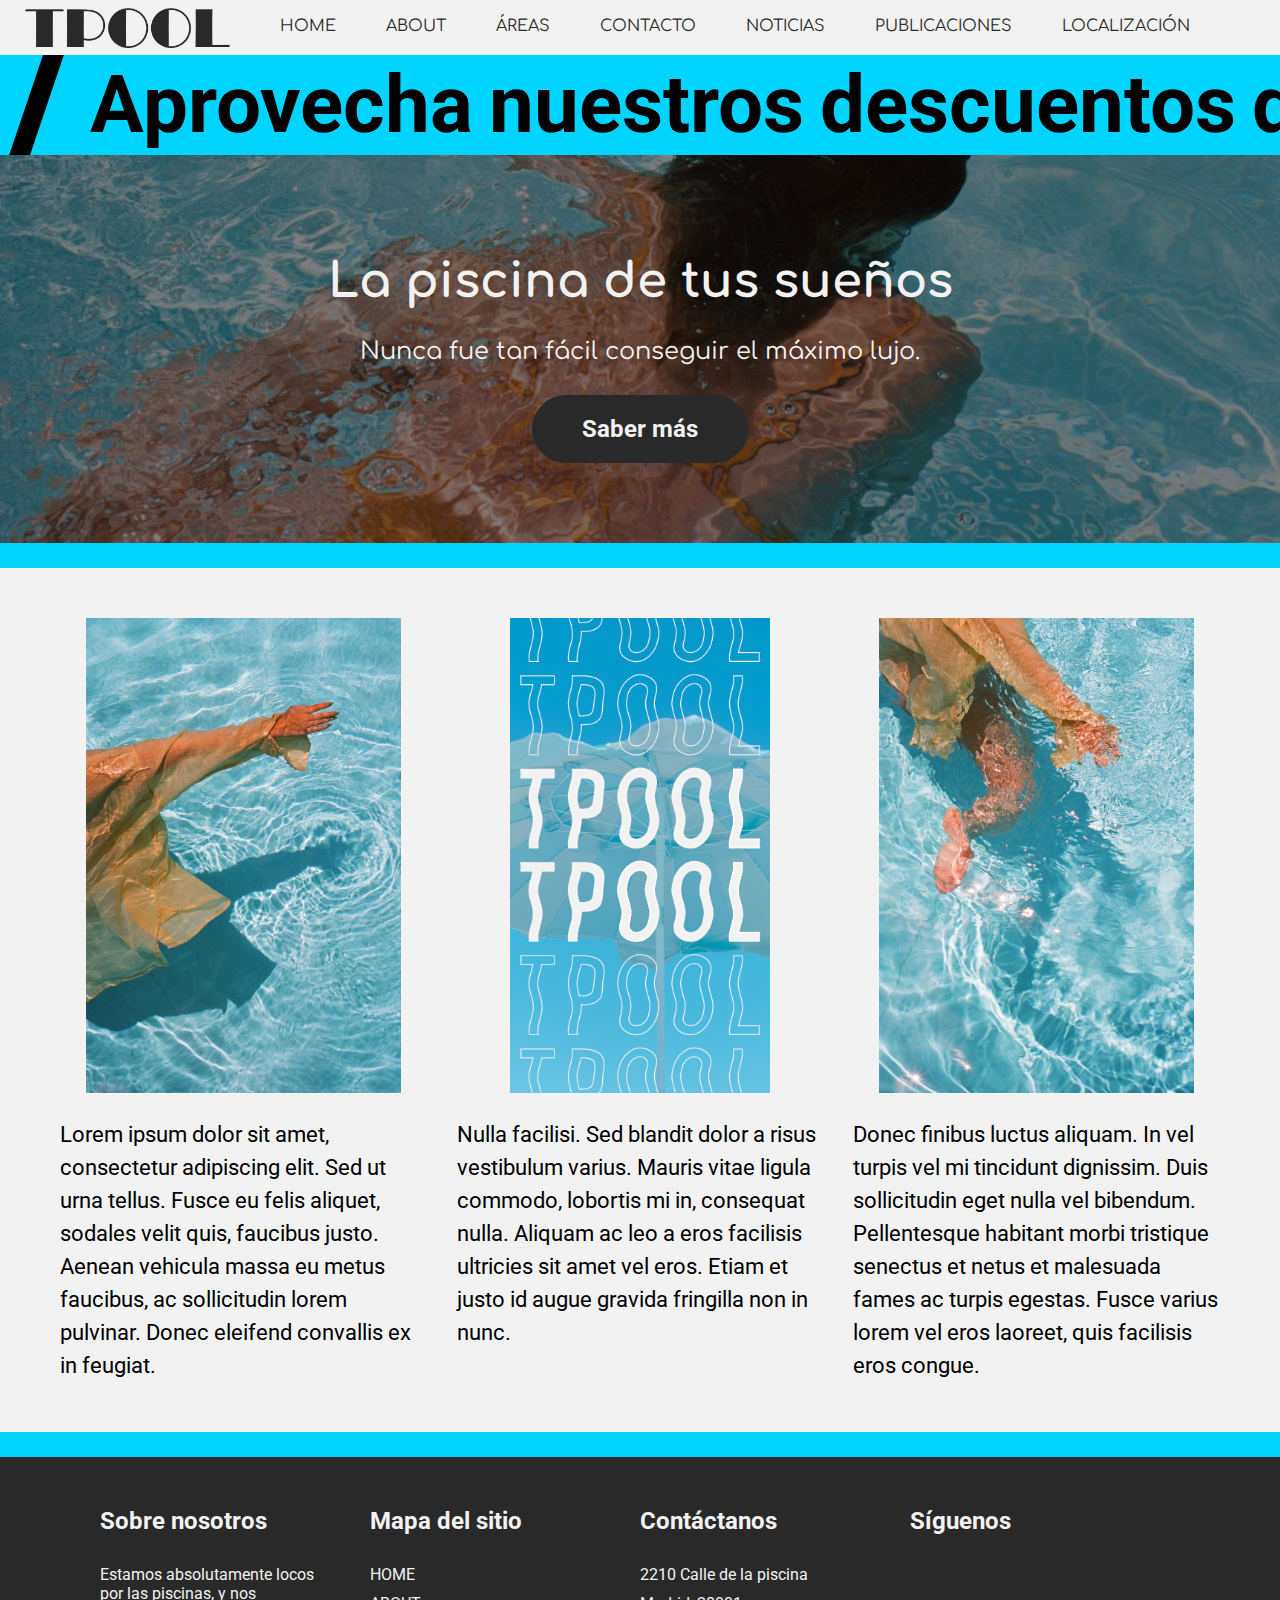
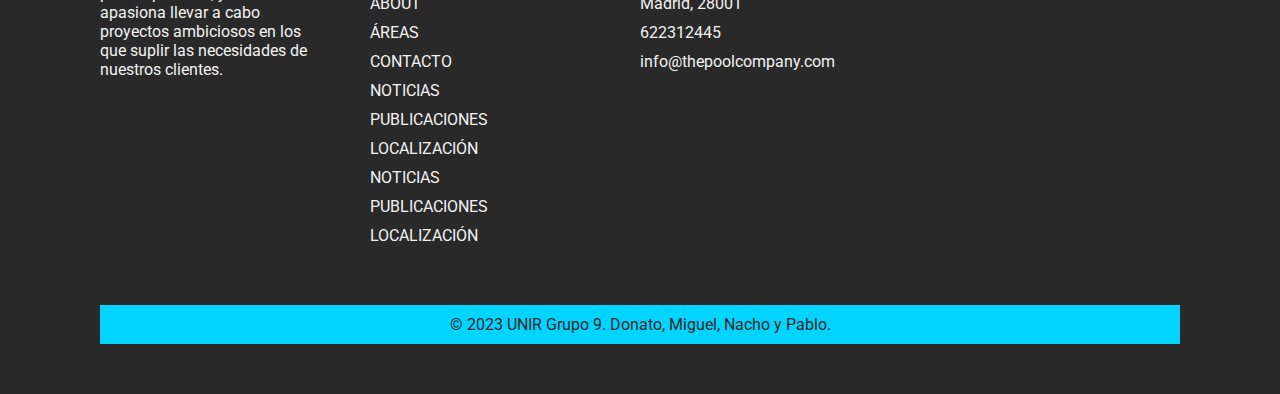
==== index.html @ 8edf05d6 "Add files via upload" ====
<!DOCTYPE html>
<html>
  <head>
    <meta charset="utf-8"> <!--Etiqueta de metadatos para poder usar emojis y símbolos como la eñe. La declaración Doctype ya implica el uso del utf-8, esto se hace en caso de tener navegadores más antiguos.-->
    <meta name="viewport" content="width=device-width, initial-scale=1.0"> <!--Para hacerlo responsive necesitamos declarar el tamaño del viewport, o de lo que se va a poder ver desde el navegador-->
    <title>ThePoolCompany🏊</title>
    <link href="styles.css" type="text/css" rel="stylesheet"> <!--Conexión con nuestra hoja de estilos de CSS-->
  </head>
  <body>
    <header id="barrarriba">
      <img id="logo" src="src/piscina.png">
        <nav role="navigation">
          <div id="menu_toggle">
            <input type="checkbox" />
              <!--Aquí hay un truco para hacer que el menú haga pop up, con un checkbox que luego se controlará en CSS. Este elemento html es lo que en realidad está siendo clicado por el usuario en la web.-->
              <div class="hamburger-menu">
                <span class="hamburger-span"></span>
                <span class="hamburger-span"></span>
                <span class="hamburger-span"></span>
              </div>
              <!--Estos tres spans generarán el menú hamburguesa-->
              <ul id="menu" class="font2">
                <li> <a href="index.html">HOME</a></li>
                <li> <a href="about.html">ABOUT</a></li>
                <li> <a href="areas.html">ÁREAS</a></li>
                <li> <a href="contacto.html">CONTACTO</a></li>
                <li><a href="#">NOTICIAS</a></li>
                <li><a href="#">PUBLICACIONES</a></li>
                <li><a href="#">LOCALIZACIÓN</a></li>
              </ul>
          </nav>
        </div>
      </header>

    <!--Añadimos una marquesina con su animación en css para darle vidilla-->
    <section alt="marquesina">
    <div id="barrapromo">
      <ul class="textopromo font1">
        <li class="barrita">/</li>
        <li>Aprovecha</li>
        <li>nuestros</li>
        <li>descuentos</li>
        <li>de</li>
        <li>Verano</li>
      </ul>
      <ul class="textopromo font1" aria-hidden="true">
        <li class="barrita">/</li>
        <li>Aprovecha</li>
        <li>nuestros</li>
        <li>descuentos</li>
        <li>de</li>
        <li>Verano</li>
      </ul>
    </div>
    </section>

    <!--Todo lo anterior es igual en todas las páginas, ahora comentamos cada una
    individualmente-->
    <div id="contenedor">

      <section id="hero"> <!--Añadimos una hero picture para darle chicha-->
        <h1 class="font2">La piscina de tus sueños</h1>
        <p class="font2">Nunca fue tan fácil conseguir el máximo lujo.</p>
        <a href="contacto.html" class="boton font1">Saber más</a>
      </section>

      <span class="separador"></span>

      <div class="section">
        <div class="container">
          <div class="row">
            <div class="col">
              <img src="src/3.jpg" alt="foto de manos en una piscina">
              <p class="font1">Lorem ipsum dolor sit amet, consectetur adipiscing elit. Sed ut urna tellus. Fusce eu felis aliquet, sodales velit quis, faucibus justo. Aenean vehicula massa eu metus faucibus, ac sollicitudin lorem pulvinar. Donec eleifend convallis ex in feugiat. </p>
            </div>
            <div class="col">
              <img src="src/tpoolio.png">
              <p class="font1">Nulla facilisi. Sed blandit dolor a risus vestibulum varius. Mauris vitae ligula commodo, lobortis mi in, consequat nulla. Aliquam ac leo a eros facilisis ultricies sit amet vel eros. Etiam et justo id augue gravida fringilla non in nunc. </p>
            </div>
            <div class="col">
              <img src="src/4.jpg" alt="foto de piernas en una piscina">
              <p class="font1">Donec finibus luctus aliquam. In vel turpis vel mi tincidunt dignissim. Duis sollicitudin eget nulla vel bibendum. Pellentesque habitant morbi tristique senectus et netus et malesuada fames ac turpis egestas. Fusce varius lorem vel eros laoreet, quis facilisis eros congue. </p>
            </div>
          </div>
        </div>
      </div>

      <span class="separador"></span>

      <footer id="footer" class=font1>
        <div class="container-foot">
          <div class="footer-columna">
            <h3>Sobre nosotros</h3>
            <p>Estamos absolutamente locos por las piscinas, y nos apasiona llevar a cabo proyectos ambiciosos en los que suplir las necesidades de nuestros clientes.</p>
          </div>
          <div class="footer-columna">
            <h3>Mapa del sitio</h3>
            <ul>
              <li> <a href="index.html">HOME</a></li>
              <li> <a href="about.html">ABOUT</a></li>
              <li> <a href="areas.html">ÁREAS</a></li>
              <li> <a href="contacto.html">CONTACTO</a></li>
              <li><a href="#">NOTICIAS</li>
              <li><a href="#">PUBLICACIONES</li>
              <li><a href="#">LOCALIZACIÓN</li>
              <li><a href="#">NOTICIAS</a></li>
              <li><a href="#">PUBLICACIONES</a></li>
              <li><a href="#">LOCALIZACIÓN</a></li>
            </ul>
          </div>
          <div class="footer-columna">
            <h3>Contáctanos</h3>
            <ul>
              <li>2210 Calle de la piscina</li>
              <li>Madrid, 28001</li>
              <li>622312445</li>
              <li><a href="mailto:info@thepoolcompany.com">info@thepoolcompany.com</a></li>
            </ul>
          </div>
          <div class="footer-columna">
            <h3>Síguenos</h3>
            <ul class="social-icons">
              <li><a href="#"><i class="fab fa-facebook-f"></i></a></li>
              <li><a href="#"><i class="fab fa-twitter"></i></a></li>
              <li><a href="#"><i class="fab fa-instagram"></i></a></li>
              <li><a href="#"><i class="fab fa-youtube"></i></a></li>
            </ul>
          </div>
        </div>
        <div class="bottom-bar">
          <p>&copy; 2023 UNIR Grupo 9. Donato, Miguel, Nacho y Pablo.</p>
        </div>
      </footer>

    </div>
  </body>
</html>
---- styles.css ----
@import url("https://fonts.googleapis.com/css?family=Roboto&display=swap");
@import url("https://fonts.googleapis.com/css?family=Comfortaa&display=swap");
/*En este proyecto utilizaremos únicamente dos fuentes, Roboto para textos en general, y Comfortaa para displays y títulos*/

* {
  box-sizing: border-box;
  margin: 0;
  padding: 0px;
  list-style-type: none;
  /*le quita los bullet points a los ítems de una lista*/
}
/*El selector * aplica a toda la página, haciendo esto ponemos a cero todos los márgenes y padding para aplicar los que queramos en nuestro CSS.*/

body {
  background-color: #f2f2f2;
  display: flex;
  flex-direction: column;
  /*Aplicamos el modelo flexbox a toda la página*/
}

.font1 {
  font-family: "Roboto";
}

.font2 {
  font-family: "Comfortaa";
}

/*Lo primero que vamos a definir en CSS es la barra de navegación, que ha de estar arriba del todo*/

#barrarriba {
  background-color: #f2f2f2; /*Best practices, mejor no usar blanco puro para el diseño. Este color muestra un gris claro que es más agradable a la vista*/
  height: 55px;
  display: flex;
  flex-direction: row;
}

#logo {
  height: 40px;
  align-self: center;
  padding-left: 25px;
}


nav {
  background-color:#f2f2f2;
  color: #292929; /*Por el mismo motivo para el negro*/
  padding-left: 50px;
  overflow: hidden;
}

nav input {
  display: none;
  /*Con este truco, hacemos la checkbox invisible y la ponemos justo debajo del hamburger menu*/
}

#menu {
  display: flex;
  flex-direction: row;
  gap: 50px;
  align-items: center;
  justify-content: center;
  padding-top: 17px;
}

li {
  align-self: center;
}

/*Hemos decidido que el menú pop up sea una facultad de la página responsive, que sólo
pueda verse en móviles y tablets*/

@media only screen and (max-width: 1024px) {
  #logo {
    /*para que esté en el centro vertical de la barra*/
    padding-right: 10px;
    height: 40px;
  }

  #barrarriba {
    justify-content: flex-end;
  }


  #menu_toggle {
    display: block;
    position: absolute;
    top: 30px;
    left: 25px;
    z-index: 1;
    -webkit-user-select: none;
    user-select: none;
    /*Esto hace que no pueda seleccionarse esta parte, que quedaría feo*/
  }


  #menu_toggle input {
    display: block;
    width: 70px;
    height: 32px;
    position: absolute;
    top: -7px;
    left: -5px;
    cursor: pointer;
    opacity: 0;
    z-index: 2;
    -webkit-touch-callout: none;
  }

  #menu {
    overflow: hidden;
    position: static;
    width: 100vw;
    display: flex;
    flex-direction: column;
    align-items: center;
    gap: 40px;
    /*aumenta el espacio entre elementos en el modelo flexbox*/
    margin: -100px 0 0 -50px;
    padding: 50px;
    padding-top: 125px;
    padding-bottom: 100vh;
    background-color: #f2f2f2;
  /*Esto controla la transformación del menú pop up, expliquemos cómo funciona*/
    /*Esta línea controla la localización inicial del menú, antes de activar el checkbox. Podemos ver que está transformada hacia la izquierda en el eje X, en un punto de la página que no puede ver el usuario*/
    transform: translate(-100%);
    /*Por último, esta línea controla la transformación de uno al otro, en 0.3 segundos y de manera fluida*/
    transition: transform 0.3s ease-in;
  }


  #menu li {
    padding: 10px 0;
    font-size: 30px;
  }

  #menu_toggle input:checked ~ ul {
    /*Finalmente, esta es la magia del menú, al estar activado el checkbox del menú, la transformación aplicada anteriormente se deshace, y el menú se "desesconde" para aparecer*/
    transform: none;
  }


  /*Aquí el estilo del icono menú hamburguesa*/

  .hamburger-menu {
    display: block;
    width: 30px;
    height: 30px;
    position: absolute;
    cursor: pointer;
  }

  /* Estilo para los spans de hamburguesa */
  .hamburger-menu span {
    display: block;
    width: 100%;
    height: 3px;
    background-color: #292929;
    position: absolute;
    left: 0;
  }

/* Posición para el primer span */
  .hamburger-menu span:first-child {
    top:-50%;
    /*background-color: red;
    Como se ven igual, usamos los colores para afinar bien cuál span era cuál*/
  }

/* Posición para el segundo span */
  .hamburger-menu span:nth-child(2) {
    top: -10%;
    /*background-color: blue;*/
  }

/* Posición para el tercer span */
  .hamburger-menu span:last-child {
    top: 30%;
  /*background-color: green;*/
  }

} /*Fin del selector de menú hamburguesa expansivo para móviles*/



/*Ahora agregamos una animación de subrayado a los links*/

a {
  position: relative;
  text-decoration: none;
  color: inherit;
  /*Para que ningún link de manera inicial se vea azul ni subrayado*/
}

/*A continuación, dos selectores que crean una animación bajo los
links que hace que aparezca un subrayado cuando el ratón se posa sobre ellos o son
tocados en la pantalla del móvil (hover) El selector before nos permite añadir
elementos inmediatamente antes de cualquier otro elemento html, en este caso
podemos controlar las coordenadas (bottom y left) para que esté debajo de los
links.

La transformación señala dos estados, scaleX(0), el inicial, que obliga a que la medida
del subrayado sea 0 veces el tamaño del link, es decir, invisible,
para  que no lo vea el usuario, no aparezca como tal; y
scaleX(1.1), donde se amplía hasta su tamaño completo mediante la transición de 0.3s.
Si jugáramos con scaleX podríamos hacer que fuese 1.5 veces o 3 veces el tamaño del link que subraya, pero mejor quedarse con un 10% más a los lados*/

a::before {
  content: ""; /*nada, una barra de color oscuro*/
  position: absolute;
  display: block;
  width: 100%;
  height: 3px;
  bottom: 0;
  left: 0;
  background-color: #292929;
  transform: scaleX(0);
  transition: transform 0.3s ease;
}

a:hover::before {
  transform: scaleX(1.1);
}

/*Este efecto no queda bien en el botón de la hero picture, lo quitamos*/
#hero a::before {
  display: none;
}

/*Del mismo modo, lo transformamos para que en el footer se vean blancos, y no aparezca ninguno en los iconos de social media*/
footer a::before {
  background-color: #f2f2f2;
}

.social-icons a::before {
  display: none;
}

/*Los siguientes selectores controlan la marquesina animada, muy útil para poner promociones
de productos y cosas así.*/

#barrapromo {
  height: 100px;
  background: rgba(0,212,255,1);
  display: flex;
  flex-direction: row;
  align-items: center;
  overflow: hidden;
  width: 100%;
  gap: 1rem;
}

.textopromo {
  flex-shrink: 0; /*Esto es clave para que funcione el truco, así los elementos no se obligan a hacerse
  más pequeños y no se apretujan*/
  display: flex;
  justify-content: space-around;
  min-width: 100%;
  font-size: 80px;
  animation: scroll 10s linear infinite; /*Esta es la animación de marquesina propiamente dicha*/
  gap: 1rem;
  font-weight: bold;
}

@keyframes scroll {
  from {
    transform: translateX(0);
  }
  to {
    transform: translateX(calc(-100% - 1rem)); /*Hacemos que se mueva la marquesina
    en el eje X hacia la izquierda (valor negativo), por el 100% del tamaño del bloque, es decir,
    toda la marquesina */
  }
}

/*El truco que hace que todo esto funcione es que hay la misma distancia de
gap dentro del div textopromo, y en la animación. Así resetea antes y aparece de
 manera fluida por la derecha de la marquesina */


.barrita {
  font-size: 200px; /*Hacemos la barra / más grande para que parezca que es un separador*/
}

/*Como es una barbaridad de tamaño tener la marquesina en móvil, vamos a reducirla para
distintos tamaños de pantalla. Consideramos que la resolución de más de 1300px es en la
que está escrito el código en su mayoría, hacemos excepciones para las resoluciones menores
(Aunque es mejores prácticas hacerlo al revés, empezar desde lo pequeño y hacer excepción para lo
grande, el resultado acaba siendo el mismo)*/
/*En tablet en posición vertical*/
@media only screen and (min-width:640px) and (max-width:768px) {
  #barrapromo {
    height: 50px;
  }
  .textopromo {
    font-size: 40px;
    animation: scroll 6s linear infinite;
  }
  .barrita {
    font-size: 100px;
  }
}

/*En tablet en posición horizontal*/
@media only screen and (min-height:720px) and (min-width: 768px) and (max-width: 1024px) {
  #barrapromo {
    height: 75px;
  }
  .textopromo {
    font-size: 60px;
    animation: scroll 7.5s linear infinite;
  }
  .barrita {
    font-size: 120px;
  }
}

/*En móvil vertical*/
@media only screen and (max-width:639px) {
  #barrapromo {
    height: 25px;
  }
  .textopromo {
    font-size: 20px;
    animation: scroll 4s linear infinite;
  }
  .barrita {
    font-size: 50px;
  }
}
/*En móvil horizontal*/
@media only screen and (min-width:480px) and (max-height:500px) {
  #barrapromo {
    height: 35px;
  }
  .textopromo {
    font-size: 25px;
    animation: scroll 5s linear infinite;
  }
  .barrita {
    font-size: 60px;
  }
}


.separador {
  display: block;
  height: 25px;
  background-color: rgba(0,212,255,1);
}


/*Todo para la hero picture irá aquí debajo*/

#hero {
  background-image:linear-gradient(rgba(0, 0, 0, 0.5), rgba(0, 0, 0, 0.5)), url("src/1.jpg");
  background-repeat: no-repeat;
  background-position: center;
  background-size: cover;
  color: #f2f2f2;
  padding: 100px;
  text-align: center;
}

/*Igual que con la marquesina, cada tamaño mostrará una hero pic distinta*/
/*En tablet en posición vertical*/
@media only screen and (min-width:640px) and (max-width:850px) {
  #hero {
    background-image: linear-gradient(rgba(0, 0, 0, 0.5), rgba(0, 0, 0, 0.5)), url("src/2.jpg");
  }

}

/*En tablet en posición horizontal*/
@media only screen and (min-height:720px) and (min-width: 768px) and (max-width: 1024px) {
  #hero {
    background-image: linear-gradient(rgba(0, 0, 0, 0.5), rgba(0, 0, 0, 0.5)), url("src/5.jpg");
  }

}

/*En móvil vertical*/
@media only screen and (max-width:639px) {
  #hero {
    background-image: linear-gradient(rgba(0, 0, 0, 0.5), rgba(0, 0, 0, 0.5)), url("src/sombra.jpg");
  }
}
/*En móvil horizontal, igual que en la tablet*/
@media only screen and (min-width:480px) and (max-height:500px) {
  #hero {
    background-image: linear-gradient(rgba(0, 0, 0, 0.5), rgba(0, 0, 0, 0.5)), url("src/2.jpg");
    padding: 10px 0px 100px 0px;
  }

}

#hero h1 {
  font-size: 48px;
  margin-bottom: 30px;
}

#hero p {
  font-size: 24px;
  margin-bottom: 50px;
}

/*Botón rápidop para ir a contactar*/

.boton {
  background-color: #292929;
  color: #f2f2f2;
  padding: 20px 50px;
  font-size: 24px;
  font-weight: bold;
  border-radius: 50px;
  text-decoration: none;
  transition: background-color 0.2s ease-in-out;
}

/*al posar el cursor encima, se vuelve azul y cambia el color del texto*/
.boton:hover {
  background: rgba(0,212,255,1);
  color: #292929;
}

/*El botón se veía roto en móvil, aquí lo arreglamos*/
@media only screen and (max-width: 600px) {
  .boton {
    padding: 10px 20px;
  }
}


/*Ahora nos ponemos con el contenido interno de la página, que en cada sección será distinto*/

/*Todo lo siguiente será para tanto la página inicial como la sección about*/
.section {
  background-color: #f2f2f2;
  padding: 50px 0;
}

.section p {
  font-size: 22px;
  line-height: 1.5;
}

.section h3 {
  font-size: 30px;
  line-height: 1.5;
}

.section img {
  display: block;
  max-width: 100%;
  height: auto;
  margin-bottom: 30px;
}

.section img:hover {
  /*Pequeña animación de grow*/
  transform: scale(1.05);
  transition: all 0.3s ease-in;
}

.container {
  max-width: 1200px;
  margin: 0 auto;
  padding: 0 20px;
}

.row {
  display: flex;
  flex-wrap: wrap;
  margin: 0 -15px;
}

.col {
  flex: 1;
  margin: 0 15px;
}

.col img {
  max-height: 500px;
  margin: auto;
  padding-bottom: 25px;
}

/*Tablet*/
@media (max-width: 800px) {
  .col {
    flex-basis: calc(50% - 30px);
    margin-bottom: 30px;
  }
}

/*Móvil*/
@media (max-width: 600px) {
  .col {
    flex-basis: 100%;
    margin-bottom: 30px;
  }
  .col img {
    width: 70vw;
  }
}

/*Ahora para la sección de áreas de actuación*/
.lista {
  display: flex;
  justify-content: center;
  flex-direction: column;
  align-items: center;
}

.titulo {
  position: absolute;
  display: flex;
  flex-direction: row;
  font-size: 2vw;
  max-width: 50vw;
  margin: auto;
  height: auto;
  background-color: #292929;
  text-align: center;
  color: #f2f2f2;
}


video {
  max-width: 50vw;
  margin-bottom: 30px;
}

/*Móvil*/
@media (max-width: 800px) {
  video {
    max-width: 60vw;
  }
  .titulo {
    max-width: 60vw;
  }
}

/*Móvil*/
@media (max-width: 600px) {
  video {
    max-width: 80vw;
  }
  .titulo {
    font-size: 3vw;
    max-width: 80vw;
  }
}


@media only screen and (min-width: 1200px) { /*Un pequeño adorno que sólo se verá en resoluciones amplias*/
  #margen {
    position: absolute;
    display: block;
    background-image: url("src/flamingo.png");
    background-position: center;
    background-repeat: no-repeat;
    background-size: contain;
    height:20vh;
    width: 20vw;
    left: 15%;
    top: 15%;
    transform: rotate(-15deg);
  }
}


.areas-de-actuacion {
  margin: auto;
  display: flex;
  flex-wrap: wrap;
  justify-content: space-between;
  gap: 2rem;
  width: 60%;
  align-items: center;
  padding-bottom: 25px;
  padding-top: 0px;
}

.area {
  margin: auto;
  position: relative;
  width: 100%;
  margin-bottom: 2%; /* (100-32*3)/2 */
  position: relative;
  background-color: #292929;
  color: #f2f2f2;
  box-shadow: 0 0.5rem 1rem rgba(0, 0, 0, 0.1);
  border-radius: 0.5rem;
  overflow: hidden;
}

.area h2 {
  padding-bottom: 10px;
}

.area:hover {
  background-color: rgba(0,212,255,1);
  transition: all 0.3s ease-in;
  color: #292929;
}

.areatexto {
  padding: 40px;
}

/*Ahora nos ponemos con la zona de contacto, vamos a hacer un formulario simple con la apariencia de una piscina*/

#llamada {
  width: 50%;
  margin:auto;
  text-align: center;
  font-size: 2em;
  padding: 25px;
  font-weight: bold;
}

.piscina {
  margin:auto;
  width: 70%;
  padding: 30px 90px 90px 90px;
  border: 6px solid rgba(0, 0, 0, 0.3);
  box-shadow: 20px 20px 0 rgba(0, 0, 0, 0.3);
  border-radius: 50px;
  /*Le meto un background pattern que encontramos por ahí, parece una piscina con sus azulejos.*/
    background-color: rgba(0, 182, 219, 1);
    background-image:  repeating-linear-gradient(45deg, rgba(0,212,255,1) 25%, transparent 25%, transparent 75%, rgba(0,212,255,1) 75%, rgba(0,212,255,1)), repeating-linear-gradient(45deg, rgba(0,212,255,1) 25%, rgba(0, 182, 219, 1) 25%, rgba(0, 182, 219, 1) 75%, rgba(0,212,255,1) 75%, rgba(0,212,255,1));
    background-position: 0 0, 13px 13px;
    background-size: 26px 26px;
  color: #292929;
  font-size: 20px;
  margin-bottom: 75px;
}



#termino {
  /*La letra pequeña ha de ser pqeueña*/
  font-size: 15px;
  font-style: italic;
}

.piscina form {
  width: 90%;
  margin: 0 auto;
}

.piscina fieldset {
  border: none;
}

.piscina input,
.piscina select,
.piscina textarea {
    /*Efecto sombra en la piscina*/
    border: 6px solid rgba(0, 0, 0, 0.3);
    box-shadow: 20px 20px 0   rgba(0, 0, 0, 0.3);
    border-radius: 50px;
  width: 100%;
  padding: 0.5rem;
  border-radius: 0.25rem;
  border: 2px solid rgba(0, 182, 219, 1);
  background-color: #f2f2f2;
  margin-bottom: 1rem;
  font-size: 20px;
  font-family: "Roboto";
}

.piscina input[type="submit"] {
  background-color: #f2f2f2;
  color: #292929;
  border: none;
  padding: 0.5rem 1rem;
  border-radius: 0.25rem;
  cursor: pointer;
  font-weight: bold;
}

.piscina input[type="submit"]:hover {
  background-color: #F85376;
  color: #f2f2f2;
  transition: 0.3s ease-in;
}

.piscina input[type="checkbox"] {
  margin-right: 0.5rem;
  cursor: pointer;
}

/* Para móvil */
@media (max-width: 767px) {
  #llamada {
    width: 90%;
    font-size: 20px;
    padding-bottom: 20px;
    margin: 0 auto;
  }
  .piscina {
    width: 90%;
    padding: 20px;
  }
  .piscina form {
    width: 100%;
  }

  .piscina input,
  .piscina select,
  .piscina textarea {
    font-size: 0.9rem;
  }

  .piscina input[type="submit"] {
    font-size: 0.9rem;
  }

  .piscina legend {
    font-size: 1.2rem;
  }
}

/* Estilos del footer */

footer {
  background-color: #292929;
  color: #f2f2f2;
  padding: 50px 100px;
}

.container-foot {
  display: flex;
  justify-content: space-between;
}

.footer-columna {
  flex: 1;
  margin-right: 50px;
  margin-bottom: 50px;
}

.footer-columna h3 {
  font-size: 24px;
  margin-bottom: 30px;
}

#footer ul {
  list-style: none;
  padding: 0;
}

#footer ul li {
  margin-bottom: 10px;
}

.social-icons {
  display: flex;
  flex-wrap: wrap;
}

.social-icons li {
  margin-right: 20px;
}

.social-icons li img {
  max-width: 30px;
}

/* Estilo de la barra de abajo del todo */

.bottom-bar {
  background-color: rgba(0,212,255,1);
  color: #292929;
  text-align: center;
  padding: 10px;
}

/* Para tablet */

@media (max-width: 800px) {
  .container-foot {
    flex-wrap: wrap;
    justify-content: center;
  }

  .footer-columna {
    flex-basis: 50%;
    margin-right: 0;
    margin-bottom: 40px;
  }

  .bottom-bar {
    font-size: 12px;
  }
}

/* Para móvil */

@media (max-width: 600px) {
  footer {
    padding: 50px;
  }

  .container-foot {
    flex-direction: column;
    align-items: center;
  }

  .footer-columna {
    flex-basis: 100%;
    margin-right: 0;
    margin-bottom: 40px;
    text-align: center;
  }
}
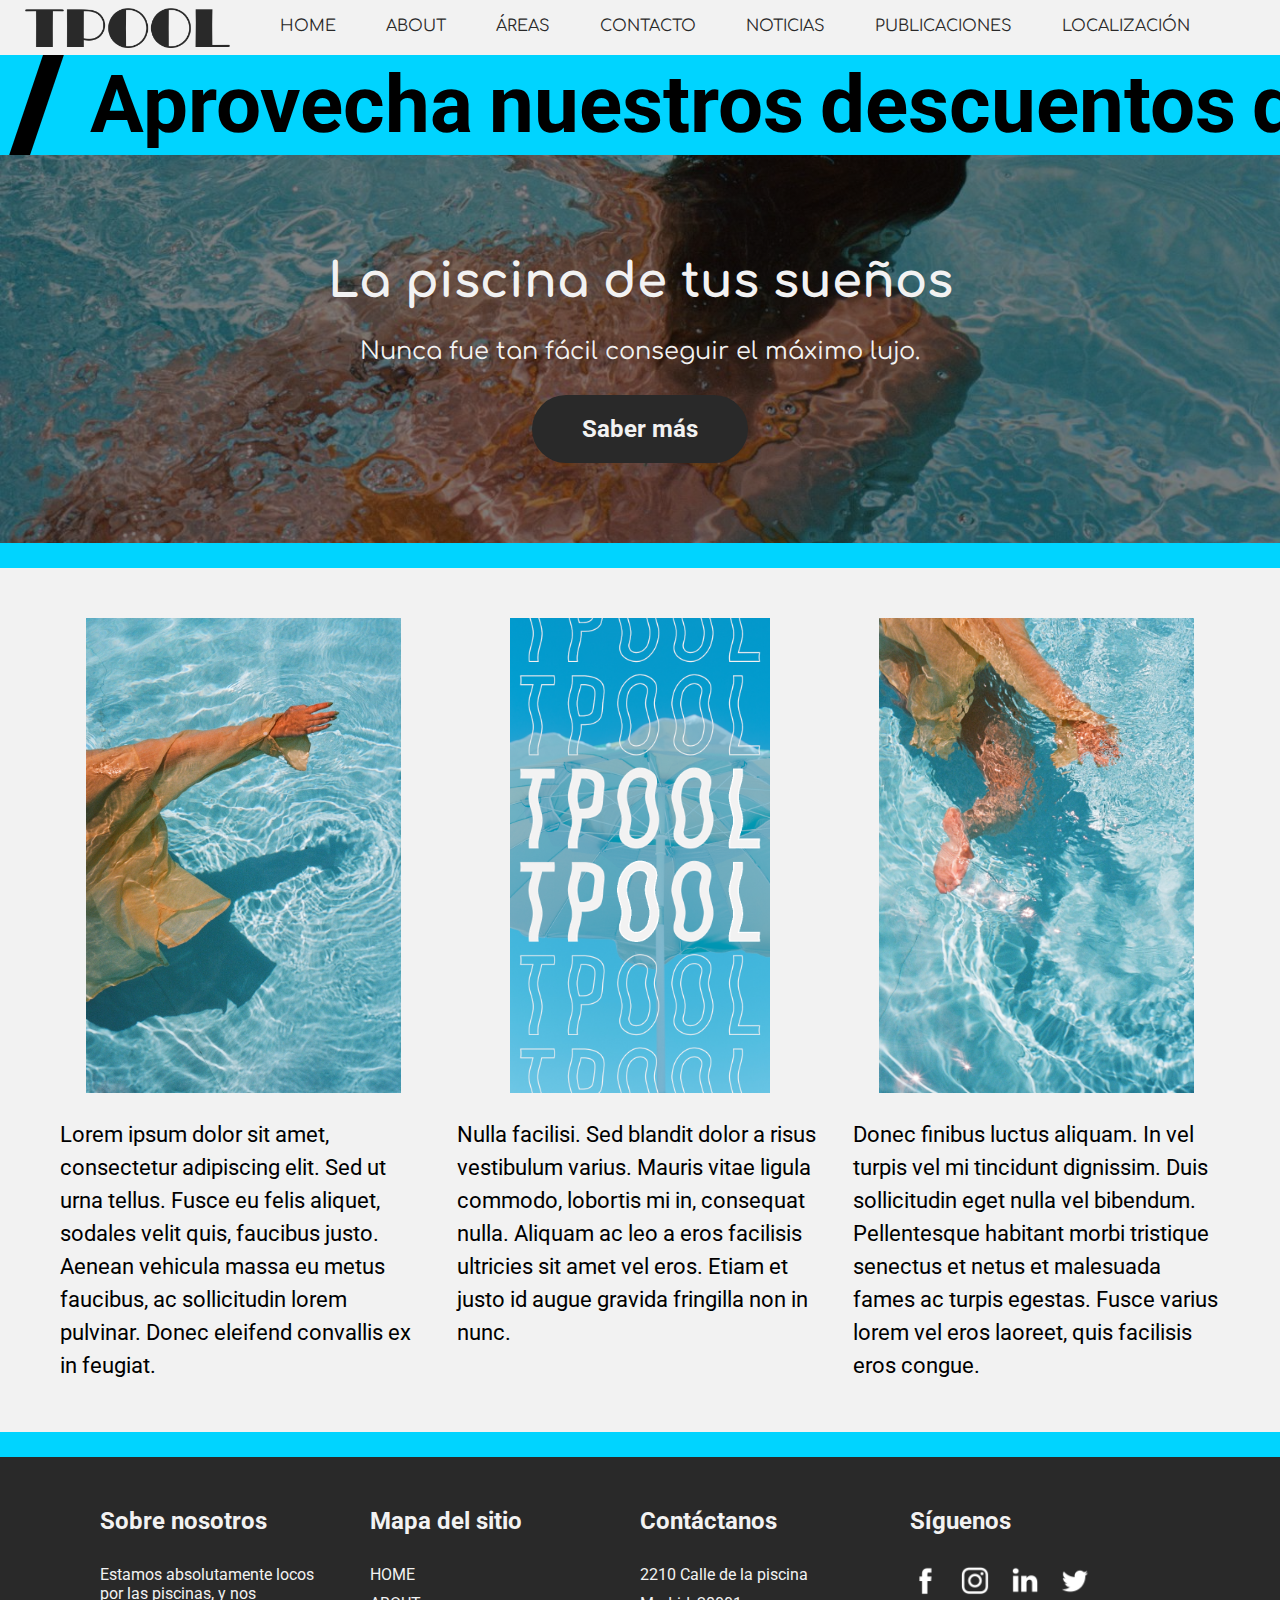
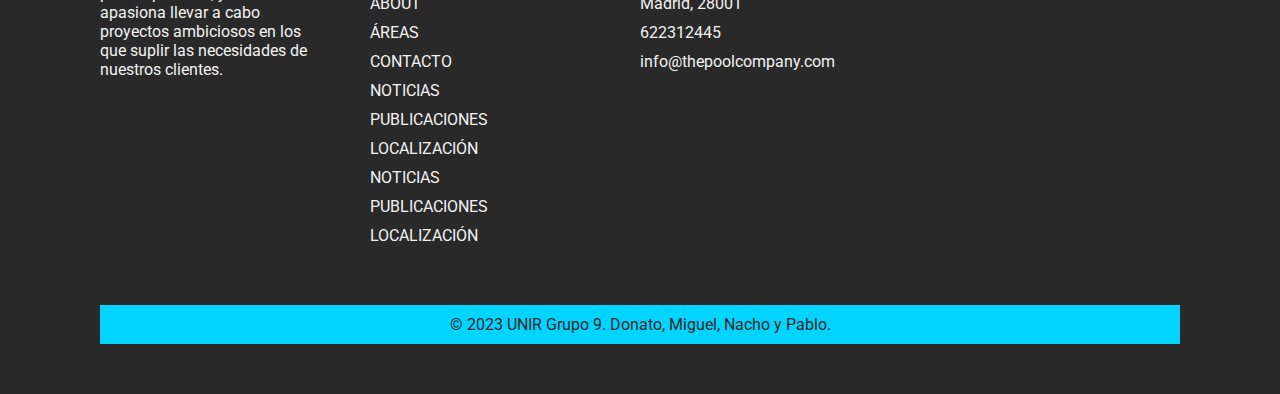
==== commit c432ad22: "Update index.html" ====
--- a/index.html
+++ b/index.html
@@ -1,137 +1,137 @@
-<!DOCTYPE html>
-<html>
-  <head>
-    <meta charset="utf-8"> <!--Etiqueta de metadatos para poder usar emojis y símbolos como la eñe. La declaración Doctype ya implica el uso del utf-8, esto se hace en caso de tener navegadores más antiguos.-->
-    <meta name="viewport" content="width=device-width, initial-scale=1.0"> <!--Para hacerlo responsive necesitamos declarar el tamaño del viewport, o de lo que se va a poder ver desde el navegador-->
-    <title>ThePoolCompany🏊</title>
-    <link href="styles.css" type="text/css" rel="stylesheet"> <!--Conexión con nuestra hoja de estilos de CSS-->
-  </head>
-  <body>
-    <header id="barrarriba">
-      <img id="logo" src="src/piscina.png">
-        <nav role="navigation">
-          <div id="menu_toggle">
-            <input type="checkbox" />
-              <!--Aquí hay un truco para hacer que el menú haga pop up, con un checkbox que luego se controlará en CSS. Este elemento html es lo que en realidad está siendo clicado por el usuario en la web.-->
-              <div class="hamburger-menu">
-                <span class="hamburger-span"></span>
-                <span class="hamburger-span"></span>
-                <span class="hamburger-span"></span>
-              </div>
-              <!--Estos tres spans generarán el menú hamburguesa-->
-              <ul id="menu" class="font2">
-                <li> <a href="index.html">HOME</a></li>
-                <li> <a href="about.html">ABOUT</a></li>
-                <li> <a href="areas.html">ÁREAS</a></li>
+<!DOCTYPE html>
+<html>
+  <head>
+    <meta charset="utf-8"> <!--Etiqueta de metadatos para poder usar emojis y símbolos como la eñe. La declaración Doctype ya implica el uso del utf-8, esto se hace en caso de tener navegadores más antiguos.-->
+    <meta name="viewport" content="width=device-width, initial-scale=1.0"> <!--Para hacerlo responsive necesitamos declarar el tamaño del viewport, o de lo que se va a poder ver desde el navegador-->
+    <title>ThePoolCompany🏊</title>
+    <link href="styles.css" type="text/css" rel="stylesheet"> <!--Conexión con nuestra hoja de estilos de CSS-->
+  </head>
+  <body>
+    <header id="barrarriba">
+      <img id="logo" src="src/piscina.png">
+        <nav role="navigation">
+          <div id="menu_toggle">
+            <input type="checkbox" />
+              <!--Aquí hay un truco para hacer que el menú haga pop up, con un checkbox que luego se controlará en CSS. Este elemento html es lo que en realidad está siendo clicado por el usuario en la web.-->
+              <div class="hamburger-menu">
+                <span class="hamburger-span"></span>
+                <span class="hamburger-span"></span>
+                <span class="hamburger-span"></span>
+              </div>
+              <!--Estos tres spans generarán el menú hamburguesa-->
+              <ul id="menu" class="font2">
+                <li> <a href="index.html">HOME</a></li>
+                <li> <a href="about.html">ABOUT</a></li>
+                <li> <a href="areas.html">ÁREAS</a></li>
                 <li> <a href="contacto.html">CONTACTO</a></li>
                 <li><a href="#">NOTICIAS</a></li>
                 <li><a href="#">PUBLICACIONES</a></li>
                 <li><a href="#">LOCALIZACIÓN</a></li>
-              </ul>
-          </nav>
-        </div>
-      </header>
-
-    <!--Añadimos una marquesina con su animación en css para darle vidilla-->
-    <section alt="marquesina">
-    <div id="barrapromo">
-      <ul class="textopromo font1">
-        <li class="barrita">/</li>
-        <li>Aprovecha</li>
-        <li>nuestros</li>
-        <li>descuentos</li>
-        <li>de</li>
-        <li>Verano</li>
-      </ul>
-      <ul class="textopromo font1" aria-hidden="true">
+              </ul>
+          </nav>
+        </div>
+      </header>
+
+    <!--Añadimos una marquesina con su animación en css para darle vidilla-->
+    <section alt="marquesina">
+    <div id="barrapromo">
+      <ul class="textopromo font1">
         <li class="barrita">/</li>
         <li>Aprovecha</li>
         <li>nuestros</li>
         <li>descuentos</li>
         <li>de</li>
-        <li>Verano</li>
-      </ul>
-    </div>
-    </section>
+        <li>Verano</li>
+      </ul>
+      <ul class="textopromo font1" aria-hidden="true">
+        <li class="barrita">/</li>
+        <li>Aprovecha</li>
+        <li>nuestros</li>
+        <li>descuentos</li>
+        <li>de</li>
+        <li>Verano</li>
+      </ul>
+    </div>
+    </section>
 
     <!--Todo lo anterior es igual en todas las páginas, ahora comentamos cada una
-    individualmente-->
-    <div id="contenedor">
-
-      <section id="hero"> <!--Añadimos una hero picture para darle chicha-->
-        <h1 class="font2">La piscina de tus sueños</h1>
-        <p class="font2">Nunca fue tan fácil conseguir el máximo lujo.</p>
-        <a href="contacto.html" class="boton font1">Saber más</a>
-      </section>
-
-      <span class="separador"></span>
-
-      <div class="section">
-        <div class="container">
-          <div class="row">
-            <div class="col">
-              <img src="src/3.jpg" alt="foto de manos en una piscina">
-              <p class="font1">Lorem ipsum dolor sit amet, consectetur adipiscing elit. Sed ut urna tellus. Fusce eu felis aliquet, sodales velit quis, faucibus justo. Aenean vehicula massa eu metus faucibus, ac sollicitudin lorem pulvinar. Donec eleifend convallis ex in feugiat. </p>
-            </div>
-            <div class="col">
-              <img src="src/tpoolio.png">
-              <p class="font1">Nulla facilisi. Sed blandit dolor a risus vestibulum varius. Mauris vitae ligula commodo, lobortis mi in, consequat nulla. Aliquam ac leo a eros facilisis ultricies sit amet vel eros. Etiam et justo id augue gravida fringilla non in nunc. </p>
-            </div>
-            <div class="col">
-              <img src="src/4.jpg" alt="foto de piernas en una piscina">
-              <p class="font1">Donec finibus luctus aliquam. In vel turpis vel mi tincidunt dignissim. Duis sollicitudin eget nulla vel bibendum. Pellentesque habitant morbi tristique senectus et netus et malesuada fames ac turpis egestas. Fusce varius lorem vel eros laoreet, quis facilisis eros congue. </p>
-            </div>
-          </div>
-        </div>
-      </div>
-
-      <span class="separador"></span>
-
-      <footer id="footer" class=font1>
-        <div class="container-foot">
-          <div class="footer-columna">
-            <h3>Sobre nosotros</h3>
-            <p>Estamos absolutamente locos por las piscinas, y nos apasiona llevar a cabo proyectos ambiciosos en los que suplir las necesidades de nuestros clientes.</p>
-          </div>
-          <div class="footer-columna">
-            <h3>Mapa del sitio</h3>
-            <ul>
-              <li> <a href="index.html">HOME</a></li>
-              <li> <a href="about.html">ABOUT</a></li>
-              <li> <a href="areas.html">ÁREAS</a></li>
+    individualmente-->
+    <div id="contenedor">
+
+      <section id="hero"> <!--Añadimos una hero picture para darle chicha-->
+        <h1 class="font2">La piscina de tus sueños</h1>
+        <p class="font2">Nunca fue tan fácil conseguir el máximo lujo.</p>
+        <a href="contacto.html" class="boton font1">Saber más</a>
+      </section>
+
+      <span class="separador"></span>
+
+      <div class="section">
+        <div class="container">
+          <div class="row">
+            <div class="col">
+              <img src="src/3.jpg" alt="foto de manos en una piscina">
+              <p class="font1">Lorem ipsum dolor sit amet, consectetur adipiscing elit. Sed ut urna tellus. Fusce eu felis aliquet, sodales velit quis, faucibus justo. Aenean vehicula massa eu metus faucibus, ac sollicitudin lorem pulvinar. Donec eleifend convallis ex in feugiat. </p>
+            </div>
+            <div class="col">
+              <img src="src/tpoolio.png">
+              <p class="font1">Nulla facilisi. Sed blandit dolor a risus vestibulum varius. Mauris vitae ligula commodo, lobortis mi in, consequat nulla. Aliquam ac leo a eros facilisis ultricies sit amet vel eros. Etiam et justo id augue gravida fringilla non in nunc. </p>
+            </div>
+            <div class="col">
+              <img src="src/4.jpg" alt="foto de piernas en una piscina">
+              <p class="font1">Donec finibus luctus aliquam. In vel turpis vel mi tincidunt dignissim. Duis sollicitudin eget nulla vel bibendum. Pellentesque habitant morbi tristique senectus et netus et malesuada fames ac turpis egestas. Fusce varius lorem vel eros laoreet, quis facilisis eros congue. </p>
+            </div>
+          </div>
+        </div>
+      </div>
+
+      <span class="separador"></span>
+
+      <footer id="footer" class=font1>
+        <div class="container-foot">
+          <div class="footer-columna">
+            <h3>Sobre nosotros</h3>
+            <p>Estamos absolutamente locos por las piscinas, y nos apasiona llevar a cabo proyectos ambiciosos en los que suplir las necesidades de nuestros clientes.</p>
+          </div>
+          <div class="footer-columna">
+            <h3>Mapa del sitio</h3>
+            <ul>
+              <li> <a href="index.html">HOME</a></li>
+              <li> <a href="about.html">ABOUT</a></li>
+              <li> <a href="areas.html">ÁREAS</a></li>
               <li> <a href="contacto.html">CONTACTO</a></li>
               <li><a href="#">NOTICIAS</li>
               <li><a href="#">PUBLICACIONES</li>
               <li><a href="#">LOCALIZACIÓN</li>
               <li><a href="#">NOTICIAS</a></li>
               <li><a href="#">PUBLICACIONES</a></li>
-              <li><a href="#">LOCALIZACIÓN</a></li>
-            </ul>
-          </div>
-          <div class="footer-columna">
-            <h3>Contáctanos</h3>
-            <ul>
-              <li>2210 Calle de la piscina</li>
-              <li>Madrid, 28001</li>
-              <li>622312445</li>
-              <li><a href="mailto:info@thepoolcompany.com">info@thepoolcompany.com</a></li>
-            </ul>
-          </div>
-          <div class="footer-columna">
-            <h3>Síguenos</h3>
-            <ul class="social-icons">
-              <li><a href="#"><i class="fab fa-facebook-f"></i></a></li>
-              <li><a href="#"><i class="fab fa-twitter"></i></a></li>
-              <li><a href="#"><i class="fab fa-instagram"></i></a></li>
-              <li><a href="#"><i class="fab fa-youtube"></i></a></li>
-            </ul>
-          </div>
-        </div>
-        <div class="bottom-bar">
-          <p>&copy; 2023 UNIR Grupo 9. Donato, Miguel, Nacho y Pablo.</p>
-        </div>
-      </footer>
-
-    </div>
-  </body>
-</html>
+              <li><a href="#">LOCALIZACIÓN</a></li>
+            </ul>
+          </div>
+          <div class="footer-columna">
+            <h3>Contáctanos</h3>
+            <ul>
+              <li>2210 Calle de la piscina</li>
+              <li>Madrid, 28001</li>
+              <li>622312445</li>
+              <li><a href="mailto:info@thepoolcompany.com">info@thepoolcompany.com</a></li>
+            </ul>
+          </div>
+          <div class="footer-columna">
+            <h3>Síguenos</h3>
+            <ul class="social-icons">
+              <li><a href="#"> <img src="src/facebook.png"></a></li>
+              <li><a href="#"> <img src="src/instagram.png"></a></li>
+              <li><a href="#"> <img src="src/linkedin.png"></a></li>
+              <li><a href="#"> <img src="src/twitter.png"></a></li>
+            </ul>
+          </div>
+        </div>
+        <div class="bottom-bar">
+          <p>&copy; 2023 UNIR Grupo 9. Donato, Miguel, Nacho y Pablo.</p>
+        </div>
+      </footer>
+
+    </div>
+  </body>
+</html>
